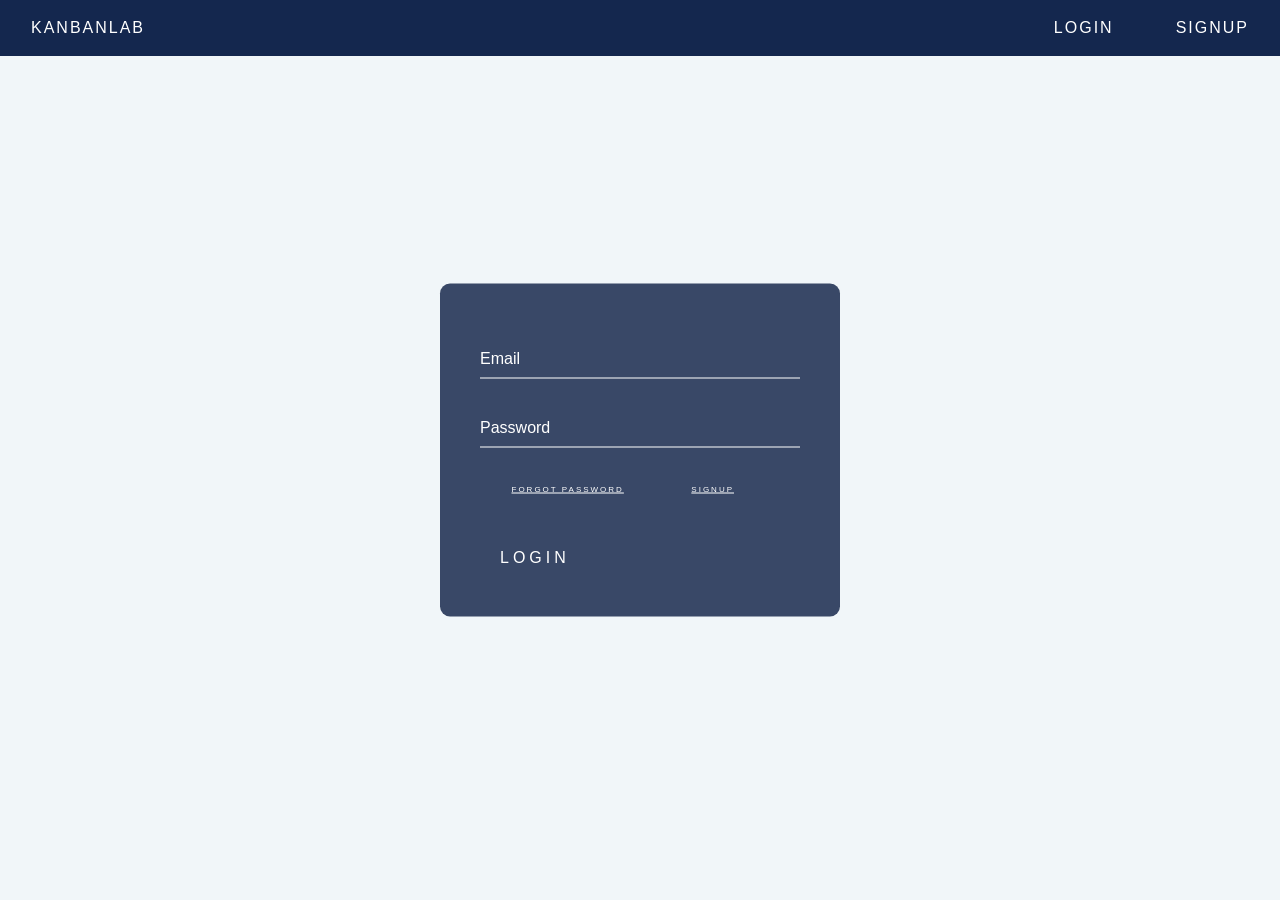
==== src/main/resources/templates/login.html @ a0108089 "update 1" ====
<!DOCTYPE html>
<html lang="en" xmlns:th="http://www.thymeleaf.org" xmlns="http://www.w3.org/1999/html">
<head>
  <meta charset="ISO-8859-1">
  <meta name="viewport" content="width=device-width, initial-scale=1">
  <link href="../static/css/login.css" th:href="@{/css/login.css}" rel="stylesheet">
  <link href="../static/css/navbar.css" th:href="@{/css/navbar.css}" rel="stylesheet">
  <title>Login</title>

</head>
<body>

<section>
  <div class="navbar">
    <ul>
      <li><a href="#home">KanbanLab</a></li>
      <li style="float:right;"><a th:href="@{/register}" class="active" href="#">Signup</a></li>
      <li style="float:right;"><a th:href="@{/login}" class="active" href="#">Login</a></li>
    </ul>
  </div>


  <div class="login-box">
    <form th:action="@{/home}" th:object="${loginDtoForm}" method="post">
      <p th:if="${error}" class="error" th:text="${error}"></p>
      <div class="user-box">
        <input type="text" name="email" id="email" required="">
        <label for="email">Email</label>
      </div>
      <div class="user-box">
        <input type="text" name="password" id="password" required="">
        <label for="password">Password</label>
      </div>
      <a href="#" class="fp">Forgot Password</a>
      <a th:href="@{/register}" class="fp">Signup</a>
      <input type="submit" value="Login">
    </form>
  </div>
</section>

</body>
</html>
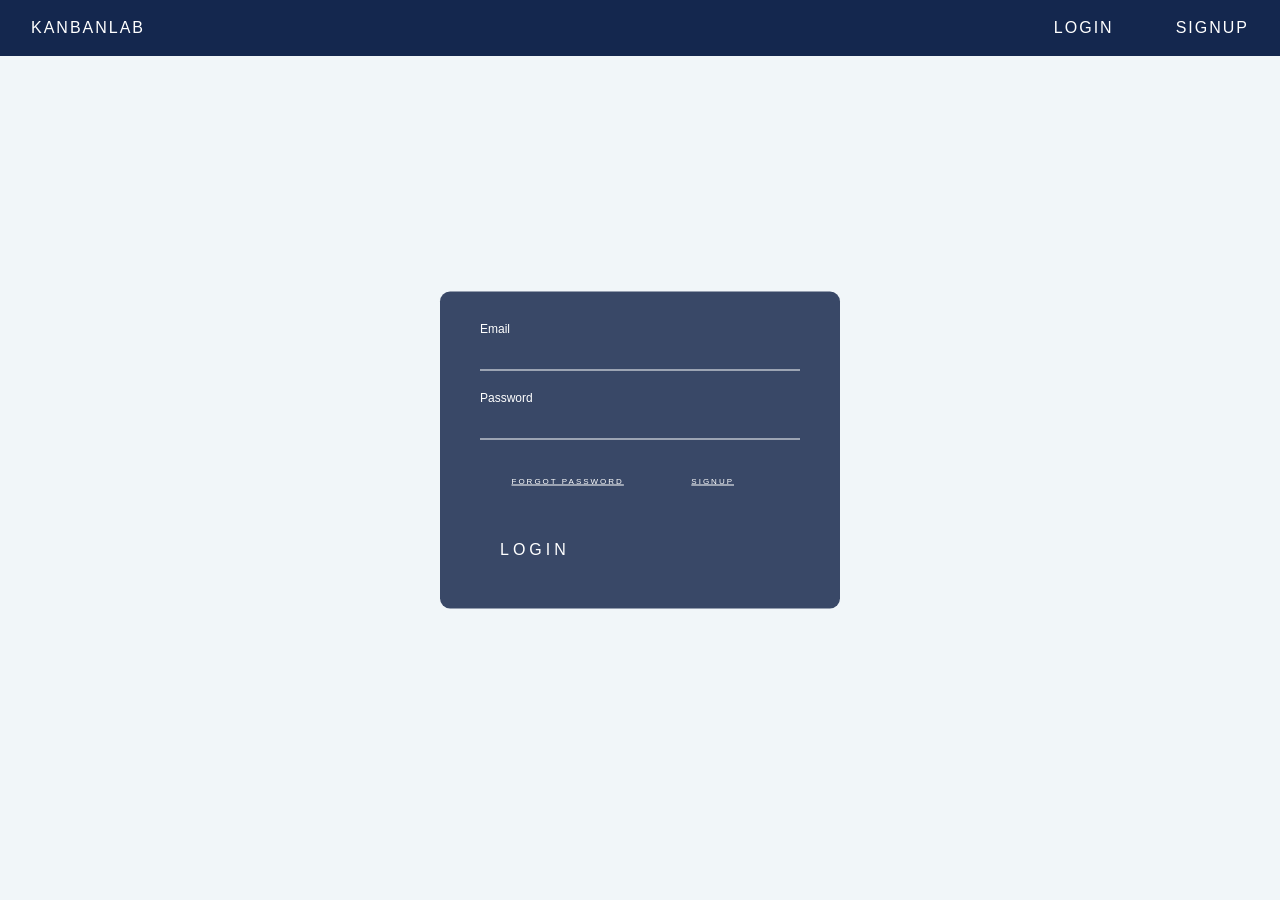
==== commit 6acd2ffe: "update 2" ====
--- a/src/main/resources/templates/login.html
+++ b/src/main/resources/templates/login.html
@@ -1,12 +1,11 @@
-<!DOCTYPE html>
-<html lang="en" xmlns:th="http://www.thymeleaf.org" xmlns="http://www.w3.org/1999/html">
+<!doctype html>
+<html lang="en" xmlns:th="http://www.thymeleaf.org">
 <head>
-  <meta charset="ISO-8859-1">
-  <meta name="viewport" content="width=device-width, initial-scale=1">
+  <meta charset="utf-8">
+  <meta content="width=device-width, initial-scale=1" name="viewport">
   <link href="../static/css/login.css" th:href="@{/css/login.css}" rel="stylesheet">
   <link href="../static/css/navbar.css" th:href="@{/css/navbar.css}" rel="stylesheet">
   <title>Login</title>
-
 </head>
 <body>
 
@@ -19,16 +18,24 @@
     </ul>
   </div>
 
+<!--
+  <div align="center" th:if="${param.error}">
+    <p class="warn">email or password invalid, please verify</p>
+  </div>
+-->
+  <div class="login-box">
 
-  <div class="login-box">
-    <form th:action="@{/home}" th:object="${loginDtoForm}" method="post">
-      <p th:if="${error}" class="error" th:text="${error}"></p>
+    <form class="form-horizontal"
+          method="post"
+          role="form"
+          th:action="@{/login}"
+    >
       <div class="user-box">
-        <input type="text" name="email" id="email" required="">
-        <label for="email">Email</label>
+        <input type="email" name="username" id="username">
+        <label for="password">Email</label>
       </div>
       <div class="user-box">
-        <input type="text" name="password" id="password" required="">
+        <input type="password" name="password" id="password">
         <label for="password">Password</label>
       </div>
       <a href="#" class="fp">Forgot Password</a>
@@ -39,4 +46,7 @@
 </section>
 
 </body>
-</html>+</html>
+
+
+
